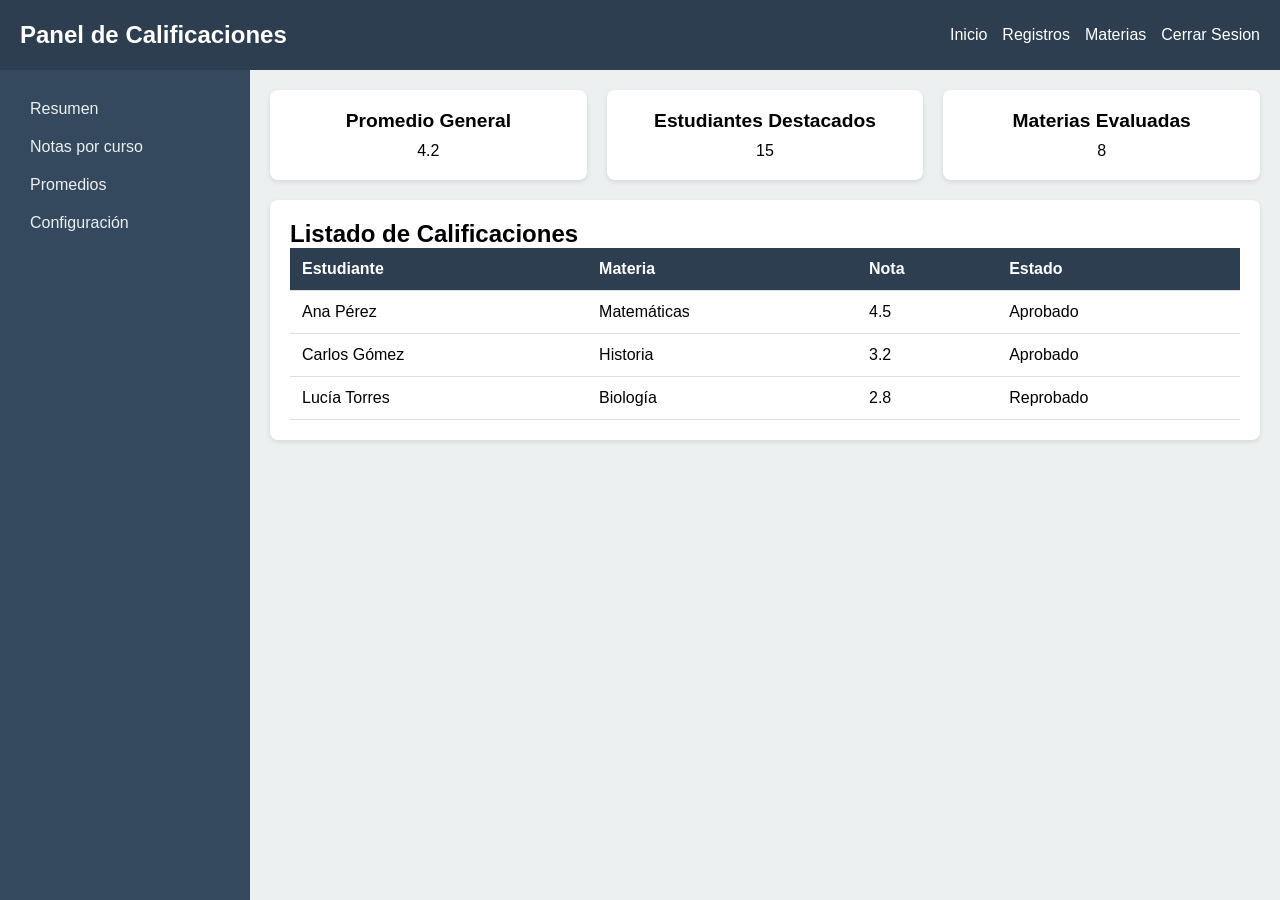
==== contenido/dashboard.html @ 49da8776 "feat: se creo el dasboard.html y el dasboard.css y se conecto con el login de ingreso" ====
<!DOCTYPE html>
<html lang="es">
<head>
  <meta charset="UTF-8">
  <meta name="viewport" content="width=device-width, initial-scale=1.0">
  <title>Dashboard de Calificaciones</title>
  <link rel="stylesheet" href="dashboard.css">
</head>
<body>
  <header class="header">
    <h1>Panel de Calificaciones</h1>
    <nav class="nav">
      <ul>
        <li><a href="#">Inicio</a></li>
        <li><a href="#">Registros</a></li>
        <li><a href="#">Materias</a></li>
        <li><a href="index.html">Cerrar Sesion</a></li>
      </ul>
    </nav>
  </header>

  <aside class="sidebar">
    <ul>
      <li><a href="#">Resumen</a></li>
      <li><a href="#">Notas por curso</a></li>
      <li><a href="#">Promedios</a></li>
      <li><a href="#">Configuración</a></li>
    </ul>
  </aside>

  <main class="main">
    <section class="cards">
      <div class="card">
        <h2>Promedio General</h2>
        <p>4.2</p>
      </div>
      <div class="card">
        <h2>Estudiantes Destacados</h2>
        <p>15</p>
      </div>
      <div class="card">
        <h2>Materias Evaluadas</h2>
        <p>8</p>
      </div>
    </section>

    <section class="table-section">
      <h2>Listado de Calificaciones</h2>
      <table>
        <thead>
          <tr>
            <th>Estudiante</th>
            <th>Materia</th>
            <th>Nota</th>
            <th>Estado</th>
          </tr>
        </thead>
        <tbody>
          <tr>
            <td>Ana Pérez</td>
            <td>Matemáticas</td>
            <td>4.5</td>
            <td>Aprobado</td>
          </tr>
          <tr>
            <td>Carlos Gómez</td>
            <td>Historia</td>
            <td>3.2</td>
            <td>Aprobado</td>
          </tr>
          <tr>
            <td>Lucía Torres</td>
            <td>Biología</td>
            <td>2.8</td>
            <td>Reprobado</td>
          </tr>
        </tbody>
      </table>
    </section>
  </main>
</body>
</html>
---- contenido/dashboard.css ----
* {
  margin: 0;
  padding: 0;
  box-sizing: border-box;
}

body {
  font-family: Arial, sans-serif;
  display: grid;
  grid-template-areas:
    "header header"
    "sidebar main";
  grid-template-columns: 250px 1fr;
  grid-template-rows: 70px 1fr;
  height: 100vh;
}

.header {
  grid-area: header;
  background-color: #2c3e50;
  color: #fff;
  display: flex;
  justify-content: space-between;
  align-items: center;
  padding: 0 20px;
}

.header h1 {
  font-size: 1.5rem;
}

.nav ul {
  list-style: none;
  display: flex;
  gap: 15px;
}

.nav a {
  color: #fff;
  text-decoration: none;
}

.sidebar {
  grid-area: sidebar;
  background-color: #34495e;
  padding: 20px;
}

.sidebar ul {
  list-style: none;
}

.sidebar a {
  display: block;
  padding: 10px;
  color: #ecf0f1;
  text-decoration: none;
  border-radius: 5px;
}

.sidebar a:hover {
  background-color: #1abc9c;
}

.main {
  grid-area: main;
  padding: 20px;
  background-color: #ecf0f1;
  overflow-y: auto;
}

.cards {
  display: flex;
  gap: 20px;
  margin-bottom: 20px;
}

.card {
  background-color: #fff;
  padding: 20px;
  flex: 1;
  border-radius: 8px;
  box-shadow: 0 2px 5px rgba(0,0,0,0.1);
  text-align: center;
}

.card h2 {
  margin-bottom: 10px;
  font-size: 1.2rem;
}

.table-section {
  background-color: #fff;
  padding: 20px;
  border-radius: 8px;
  box-shadow: 0 2px 5px rgba(0,0,0,0.1);
}

table {
  width: 100%;
  border-collapse: collapse;
}

thead {
  background-color: #2c3e50;
  color: #fff;
}

th, td {
  padding: 12px;
  text-align: left;
  border-bottom: 1px solid #ddd;
}

tr:hover {
  background-color: #f1f1f1;
}
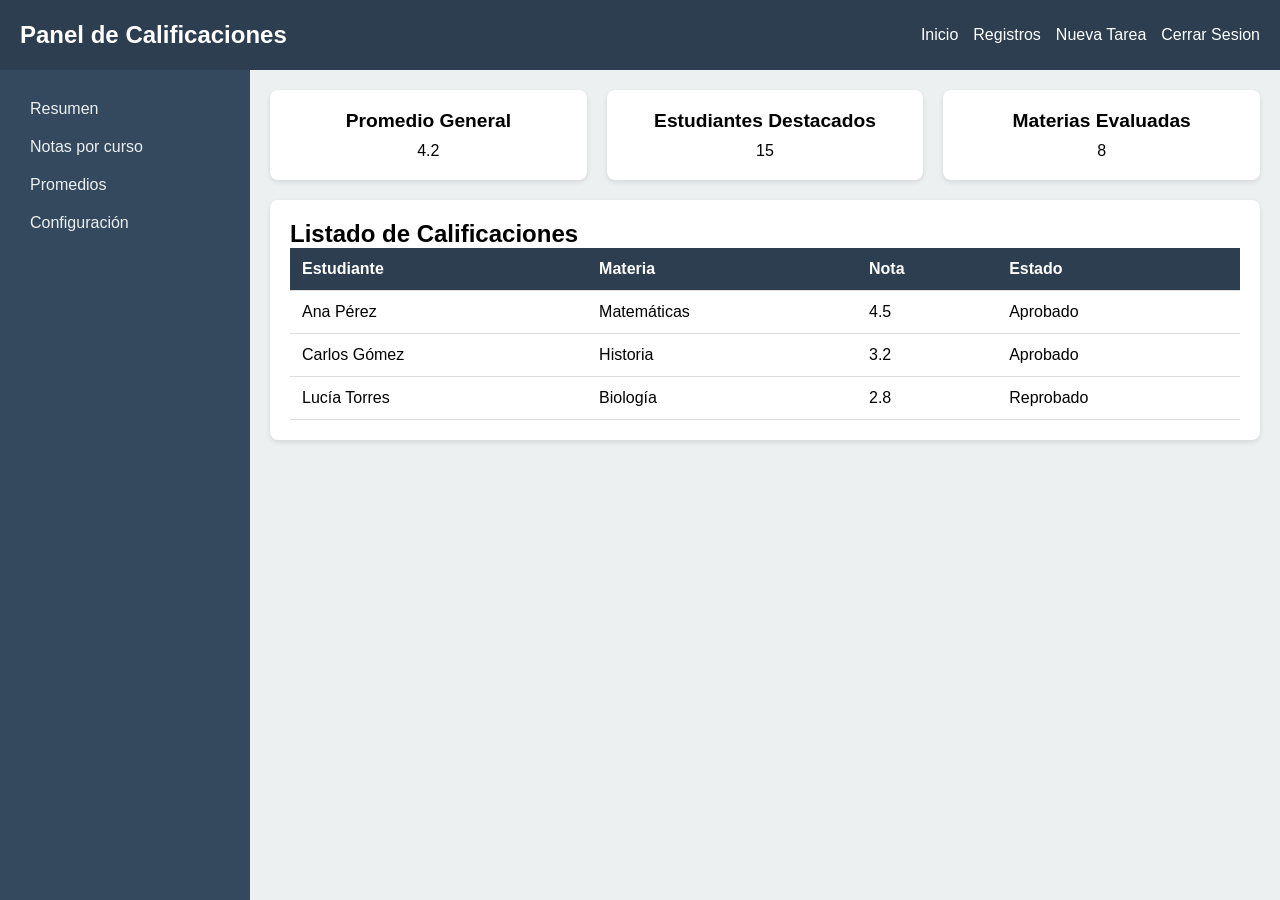
==== commit 714cdbb6: "feat:se implemento vista de crear tarea.html y tarea.css" ====
--- a/contenido/dashboard.html
+++ b/contenido/dashboard.html
@@ -12,8 +12,8 @@
     <nav class="nav">
       <ul>
         <li><a href="#">Inicio</a></li>
-        <li><a href="#">Registros</a></li>
-        <li><a href="#">Materias</a></li>
+        <li><a href="registro.html">Registros</a></li>
+        <li><a href="tarea.html">Nueva Tarea</a></li>
         <li><a href="index.html">Cerrar Sesion</a></li>
       </ul>
     </nav>
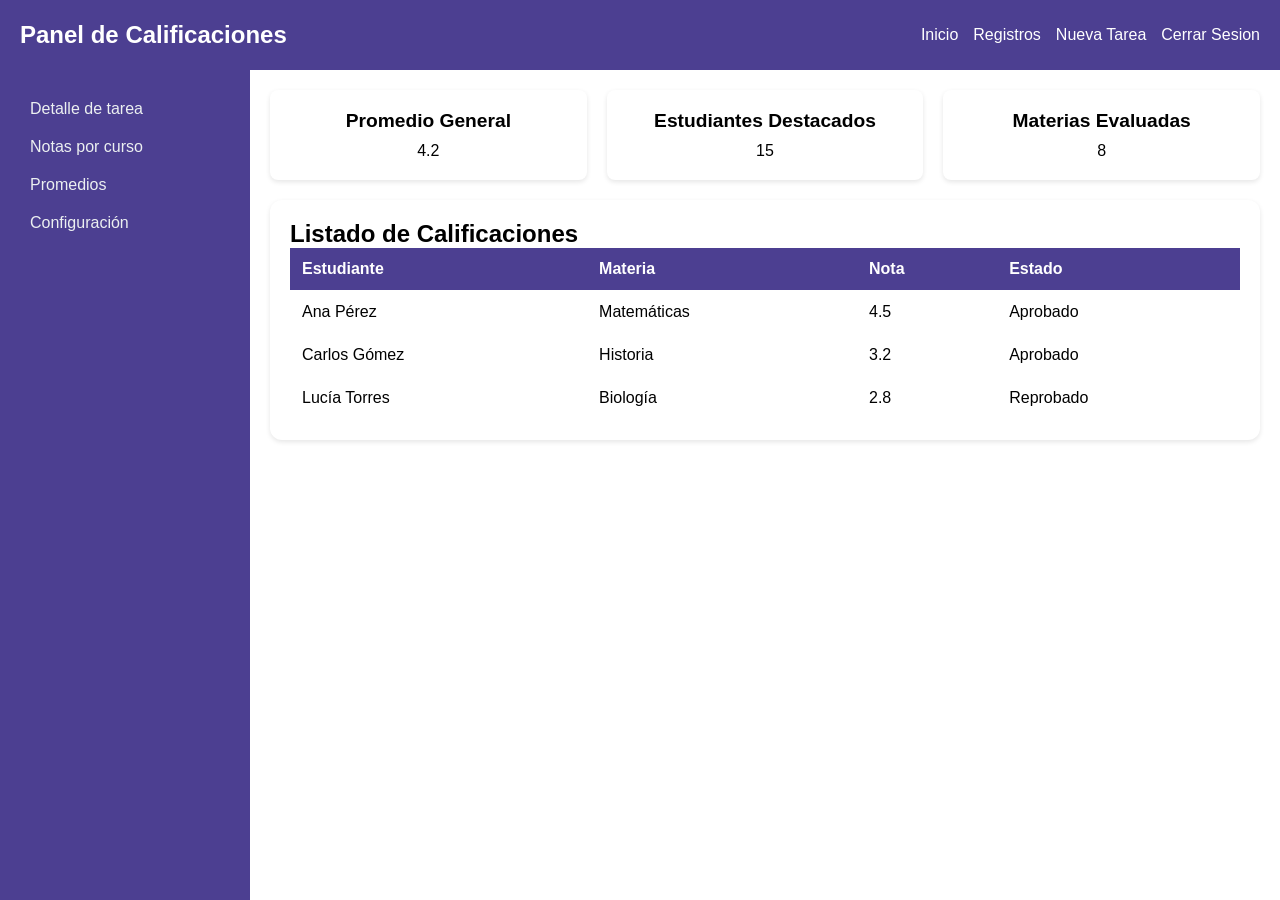
==== commit 40ce70ab: "feat: se agregaron los css globales y se vinculo la pagina de datalles de tarea" ====
--- a/contenido/dashboard.html
+++ b/contenido/dashboard.html
@@ -21,7 +21,7 @@
 
   <aside class="sidebar">
     <ul>
-      <li><a href="#">Resumen</a></li>
+      <li><a href="detalle-tarea.html">Detalle de tarea</a></li>
       <li><a href="#">Notas por curso</a></li>
       <li><a href="#">Promedios</a></li>
       <li><a href="#">Configuración</a></li>
--- a/contenido/dashboard.css
+++ b/contenido/dashboard.css
@@ -2,6 +2,22 @@
   margin: 0;
   padding: 0;
   box-sizing: border-box;
+}
+
+:root {
+  --color-primario: #2D2A3E;
+  --color-secundario: #3B3654;
+  --color-terciario: #F5F7FA;
+  --color-morado: #4C3F91;
+  --color-blanco: #ffffff;
+
+
+  --color-azul: #3B82F6;
+  --color-negro: #0F172A;
+  --color-gris: #6B7280;
+
+  --color-exito: #22C55E;
+  --color-pendiente: #F59E0B;
 }
 
 body {
@@ -17,7 +33,7 @@
 
 .header {
   grid-area: header;
-  background-color: #2c3e50;
+  background-color: var(--color-morado);
   color: #fff;
   display: flex;
   justify-content: space-between;
@@ -36,13 +52,13 @@
 }
 
 .nav a {
-  color: #fff;
+  color: var(--color-blanco);
   text-decoration: none;
 }
 
 .sidebar {
   grid-area: sidebar;
-  background-color: #34495e;
+  background-color: var(--color-morado);
   padding: 20px;
 }
 
@@ -59,13 +75,13 @@
 }
 
 .sidebar a:hover {
-  background-color: #1abc9c;
+  background-color: var(--color-gris);
 }
 
 .main {
   grid-area: main;
   padding: 20px;
-  background-color: #ecf0f1;
+  background-color: var(--color-blanco);
   overflow-y: auto;
 }
 
@@ -76,7 +92,7 @@
 }
 
 .card {
-  background-color: #fff;
+  background-color: var(--color-blanco);
   padding: 20px;
   flex: 1;
   border-radius: 8px;
@@ -90,9 +106,9 @@
 }
 
 .table-section {
-  background-color: #fff;
+  background-color: var(--color-blanco);
   padding: 20px;
-  border-radius: 8px;
+  border-radius: 12px;
   box-shadow: 0 2px 5px rgba(0,0,0,0.1);
 }
 
@@ -102,16 +118,22 @@
 }
 
 thead {
-  background-color: #2c3e50;
-  color: #fff;
+  background-color: var(--color-morado);
+  cursor: pointer;
+  color: var(--color-blanco);
+  border-radius: 10px;
 }
 
 th, td {
   padding: 12px;
   text-align: left;
-  border-bottom: 1px solid #ddd;
+  border-bottom: 1px solid var(--color-blanco);
+  transition: 0.3s;
 }
 
 tr:hover {
-  background-color: #f1f1f1;
+  background-color: var(--color-gris);
+  transform: scaley(1.05);
+  color: var(--color-terciario);
+  border-radius: 10px;
 }
